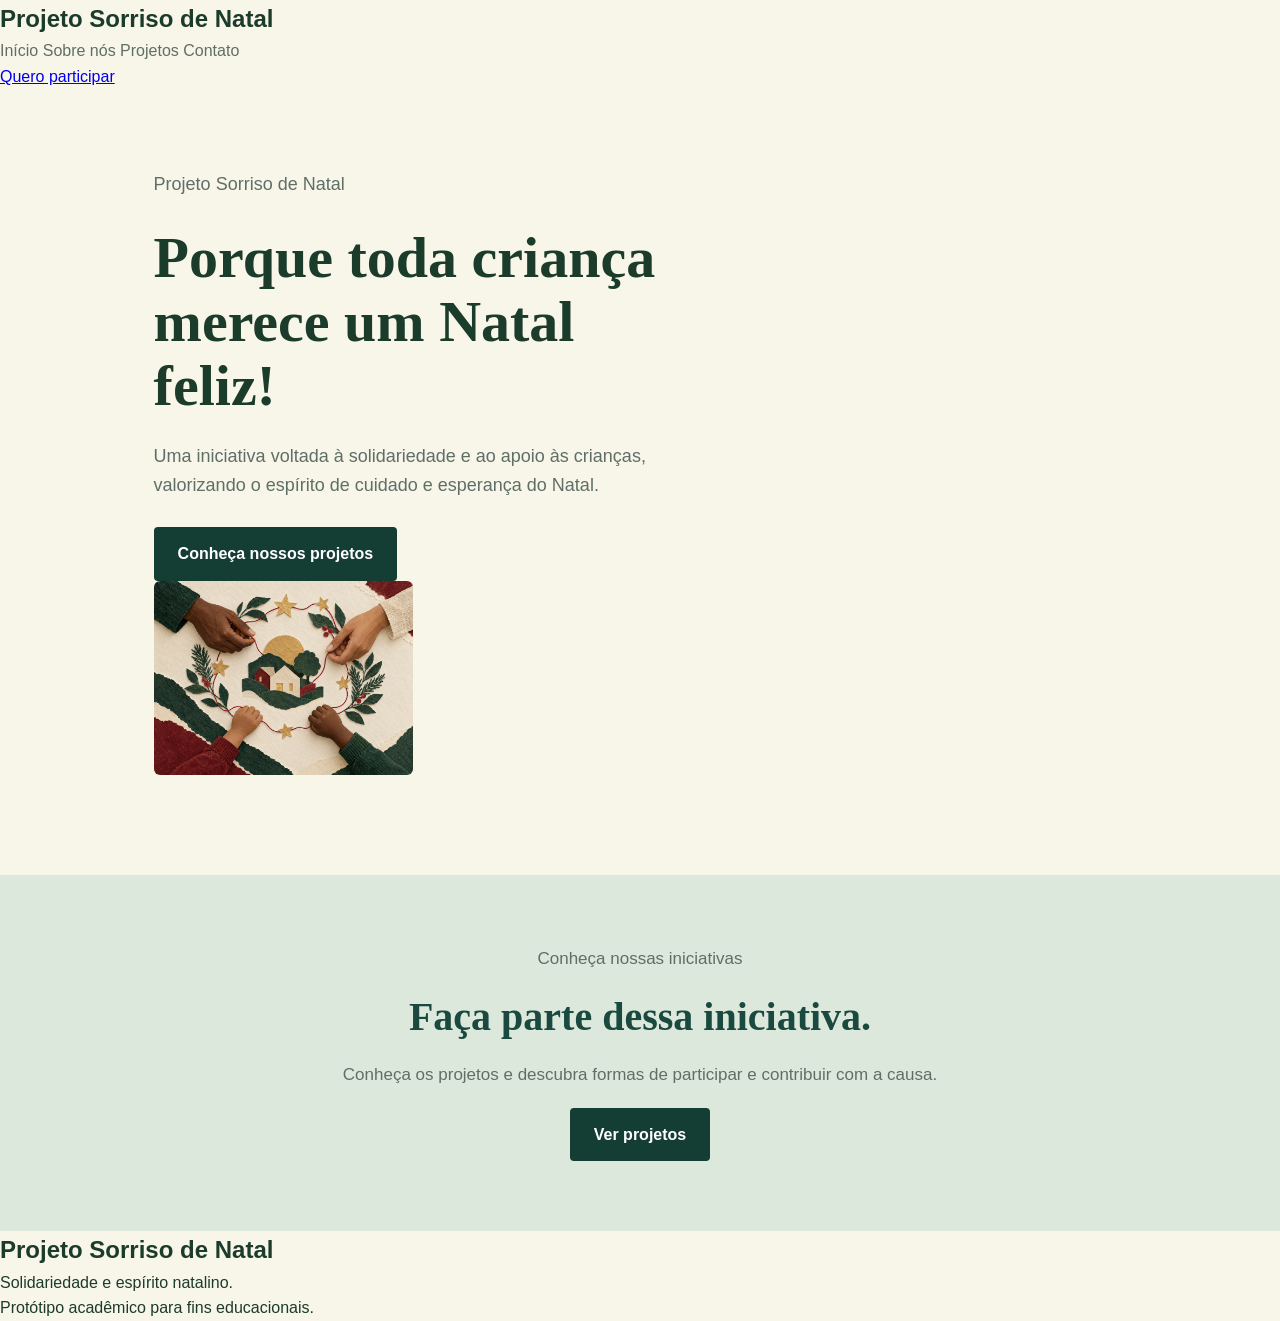
==== Trabalho do Marcelo/index.html @ 1d793633 "Add files via upload" ====
<!DOCTYPE html>
<html lang="en">
<head>
    <meta charset="UTF-8">
    <meta name="viewport" content="width=device-width, initial-scale=1.0">
    <title>Projeto Sorriso de Natal</title>
    <link rel="stylesheet" href="css/pagina.css">
</head>
<body>
    
    <header class="cabecalho">
        <div class="logo">
            <h2>Projeto Sorriso de Natal</h2>
        </div>

        <nav class="menu">
            <a href="index.html">Início</a>
            <a href="sobre.html">Sobre nós</a>
            <a href="projetos.html">Projetos</a>
            <a href="contato.html">Contato</a>
        </nav>

        <a href="contato.html" class="botao-ajuda">Quero participar</a>
    </header>

    <main>
        <section class="banner">

            <div class="banner-texto">
                
                <p class="subtitulo">Projeto Sorriso de Natal</p>

                <h1>Porque toda criança merece um Natal feliz!</h1>

                <p>Uma iniciativa voltada à solidariedade e ao apoio às crianças, valorizando o espírito de cuidado e esperança do Natal.</p>

                <a href="projetos.html" class="botao-principal">Conheça nossos projetos</a>

                <div class="banner-imagem"><img src="banner-natal.jpg" alt="Imagem relacionada ao Natal e à solidariedade"></div>
            </div>
        </section>

        <section class="chamada-projetos">

            <p class="subtitulo">Conheça nossas iniciativas</p>
            <h2>Faça parte dessa iniciativa.</h2>
            <p>Conheça os projetos e descubra formas de participar e contribuir com a causa.</p>

            <a href="projetos.html" class="botao-principal">Ver projetos</a>

        </section>
    </main>

    <footer class="rodape">

        <h2>Projeto Sorriso de Natal</h2>
        <p>Solidariedade e espírito natalino.</p>
        <p>Protótipo acadêmico para fins educacionais.</p>

    </footer>

</body>
</html>
---- Trabalho do Marcelo/css/pagina.css ----
*{
    margin: 0;
    padding: 0;
    box-sizing: border-box;
}

body{
    background-color: #f8f5e9;
    color: #1B3B2B;
    line-height: 1.6;
    font-family: 'DM Sans', Arial, sans-serif;
}

img{
    max-width: 100%;
    height: auto;
    display: block;
}


/*barra superior do site*/

.top-bar{
    background-color: #143d33;
    color: white;
    display: flex;
    justify-content: center;
    gap: 40px;
    padding: 8px 0;
    font-size: 11px;
    font-weight: 700;
}

.destaque{
    color: #e0b04a;
}


/*cabeçalhooo*/

.navbar{
    display: flex;
    align-items: center;
    padding: 12px 12%;
}

.logo img{
    height: 70px;
    width: auto;
}

nav{
    margin-left: auto;
}

nav ul{
    display: flex;
    gap: 32px;
    list-style: none;
}

nav a{
    text-decoration: none;
    color: #5f6f66;
    font-weight: 500;
    padding-bottom: 6px;
}

nav a.here{
    color: #143d33;
    border-bottom: 3px solid #c0444f;
}

.botao-participar{
    margin-left: 32px;
    padding: 14px 20px;
    border: 1px solid #c9c4b5;
    border-radius: 4px;
    color: #143d33;
    font-weight: 700;
    text-decoration: none;
}


/*banner principal*/

.banner{
    display: flex;
    align-items: center;
    justify-content: space-between;
    gap: 50px;
    padding: 80px 12% 100px;
}

.banner-texto{
    max-width: 540px;
}

.tagline{
    display: block;
    color: #c0444f;
    font-size: 13px;
    font-weight: 700;
    letter-spacing: 2px;
    margin-bottom: 24px;
}

.banner h1{
    font-family: 'Playfair Display', Georgia, serif;
    font-size: 58px;
    font-weight: 800;
    line-height: 1.1;
    margin-bottom: 24px;
}

.banner h1 span{
    color: #c0444f;
}

.banner-texto p{
    color: #5f6f66;
    font-size: 18px;
    margin-bottom: 28px;
}

.banner-imagem{
    width: 48%;
    max-width: 500px;
}

.banner-imagem img{
    width: 100%;
    border-radius: 6px;
}


/*botões e links*/

.botao-principal{
    display: inline-block;
    background-color: #143d33;
    color: white;
    text-decoration: none;
    padding: 14px 24px;
    border-radius: 4px;
    font-weight: 700;
}

.botao-principal:hover{
    background-color: #245c43;
}

.botao-participar:hover{
    background-color: #e9e5d9;
}

.link-sobre{
    display: inline-block;
    color: #c0444f;
    font-weight: 700;
    text-decoration: none;
    border-bottom: 1px solid #c0444f;
    padding-bottom: 4px;
}

.link-sobre:hover{
    color: #143d33;
    border-color: #143d33;
}


/*chamada para os projetos da ong*/

.chamada-projetos{
    background-color: #dde8dc;
    text-align: center;
    padding: 70px 12%;
}

.chamada-projetos h2{
    font-family: 'Playfair Display', Georgia, serif;
    color: #1a4a3f;
    font-size: 40px;
    line-height: 1.2;
    max-width: 750px;
    margin: 0 auto 20px;
}

.chamada-projetos p{
    color: #5f6f66;
    font-size: 17px;
    max-width: 650px;
    margin: 0 auto 20px;
}


/*mensagem institucional*/

.mensagem{
    padding: 80px 12%;
}

.mensagem-texto{
    max-width: 800px;
    margin: 0 auto;
    text-align: center;
}

.mensagem h2{
    font-family: 'Playfair Display', Georgia, serif;
    color: #1a4a3f;
    font-size: 42px;
    line-height: 1.2;
    margin-bottom: 24px;
}

.mensagem p{
    color: #5f6f66;
    font-size: 17px;
    margin-bottom: 24px;
}


/*rodape*/

.footer{
    background-color: #1a2d36;
    color: #f1ede0;
    padding: 56px 12% 24px;
}

.footer-topo{
    display: flex;
    gap: 64px;
    padding-bottom: 48px;
}

.footer-marca{
    margin-right: auto;
    max-width: 360px;
}

.footer-logo{
    display: inline-block;
    background-color: #f8f5e9;
    padding: 10px 16px;
    border-radius: 8px;
    margin-bottom: 16px;
}

.footer-logo img{
    height: 56px;
    width: auto;
}

.footer-frase{
    font-size: 14px;
    color: #c9d3cf;
}

.footer-coluna{
    min-width: 200px;
}

.footer-coluna h2{
    color: #e0b04a;
    font-size: 12px;
    letter-spacing: 2px;
    margin-bottom: 16px;
}

.footer-coluna ul{
    list-style: none;
}

.footer-coluna li,
.footer-coluna p{
    margin-bottom: 12px;
}

.footer-coluna a{
    color: #f1ede0;
    text-decoration: none;
}

.footer-coluna a:hover{
    color: #e0b04a;
}

.footer-base{
    display: flex;
    justify-content: space-between;
    border-top: 1px solid rgba(255, 255, 255, 0.15);
    padding-top: 24px;
    font-size: 13px;
    color: #9fb0a9;
}


/*acessibilidade do site*/

a:focus-visible{
    outline: 3px solid #c0444f;
    outline-offset: 4px;
}


/*responsividade*/

@media (max-width: 768px) {

    /*barra superior*/

    .top-bar{
        flex-direction: column;
        align-items: center;
        gap: 4px;
        padding: 10px 16px;
        text-align: center;
    }


    /*cabeçalho*/

    .navbar{
        flex-wrap: wrap;
        justify-content: center;
        gap: 16px;
        padding: 16px 6%;
    }

    .logo{
        width: 100%;
        display: flex;
        justify-content: center;
    }

    nav{
        margin-left: 0;
    }

    nav ul{
        gap: 20px;
    }

    .botao-participar{
        margin-left: 0;
    }


    /*banner*/

    .banner{
        flex-direction: column;
        text-align: center;
        gap: 35px;
        padding: 48px 6% 64px;
    }

    .banner-texto{
        max-width: 100%;
    }

    .banner h1{
        font-size: 38px;
    }

    .banner-texto p{
        font-size: 16px;
    }

    .banner-imagem{
        width: 100%;
        max-width: 500px;
    }


    /*chamada para projetos */

    .chamada-projetos{
        padding: 50px 6%;
    }

    .chamada-projetos h2{
        font-size: 30px;
    }

    .chamada-projetos p{
        font-size: 16px;
    }


    /*mensagem institucional*/

    .mensagem{
        padding: 55px 6%;
    }

    .mensagem h2 {
        font-size: 32px;
    }

    .mensagem p{
        font-size: 16px;
    }


    /*rodapé*/

    .footer{
        padding: 40px 6% 24px;
    }

    .footer-topo{
        flex-direction: column;
        gap: 32px;
    }

    .footer-base{
        flex-direction: column;
        gap: 8px;
    }
}
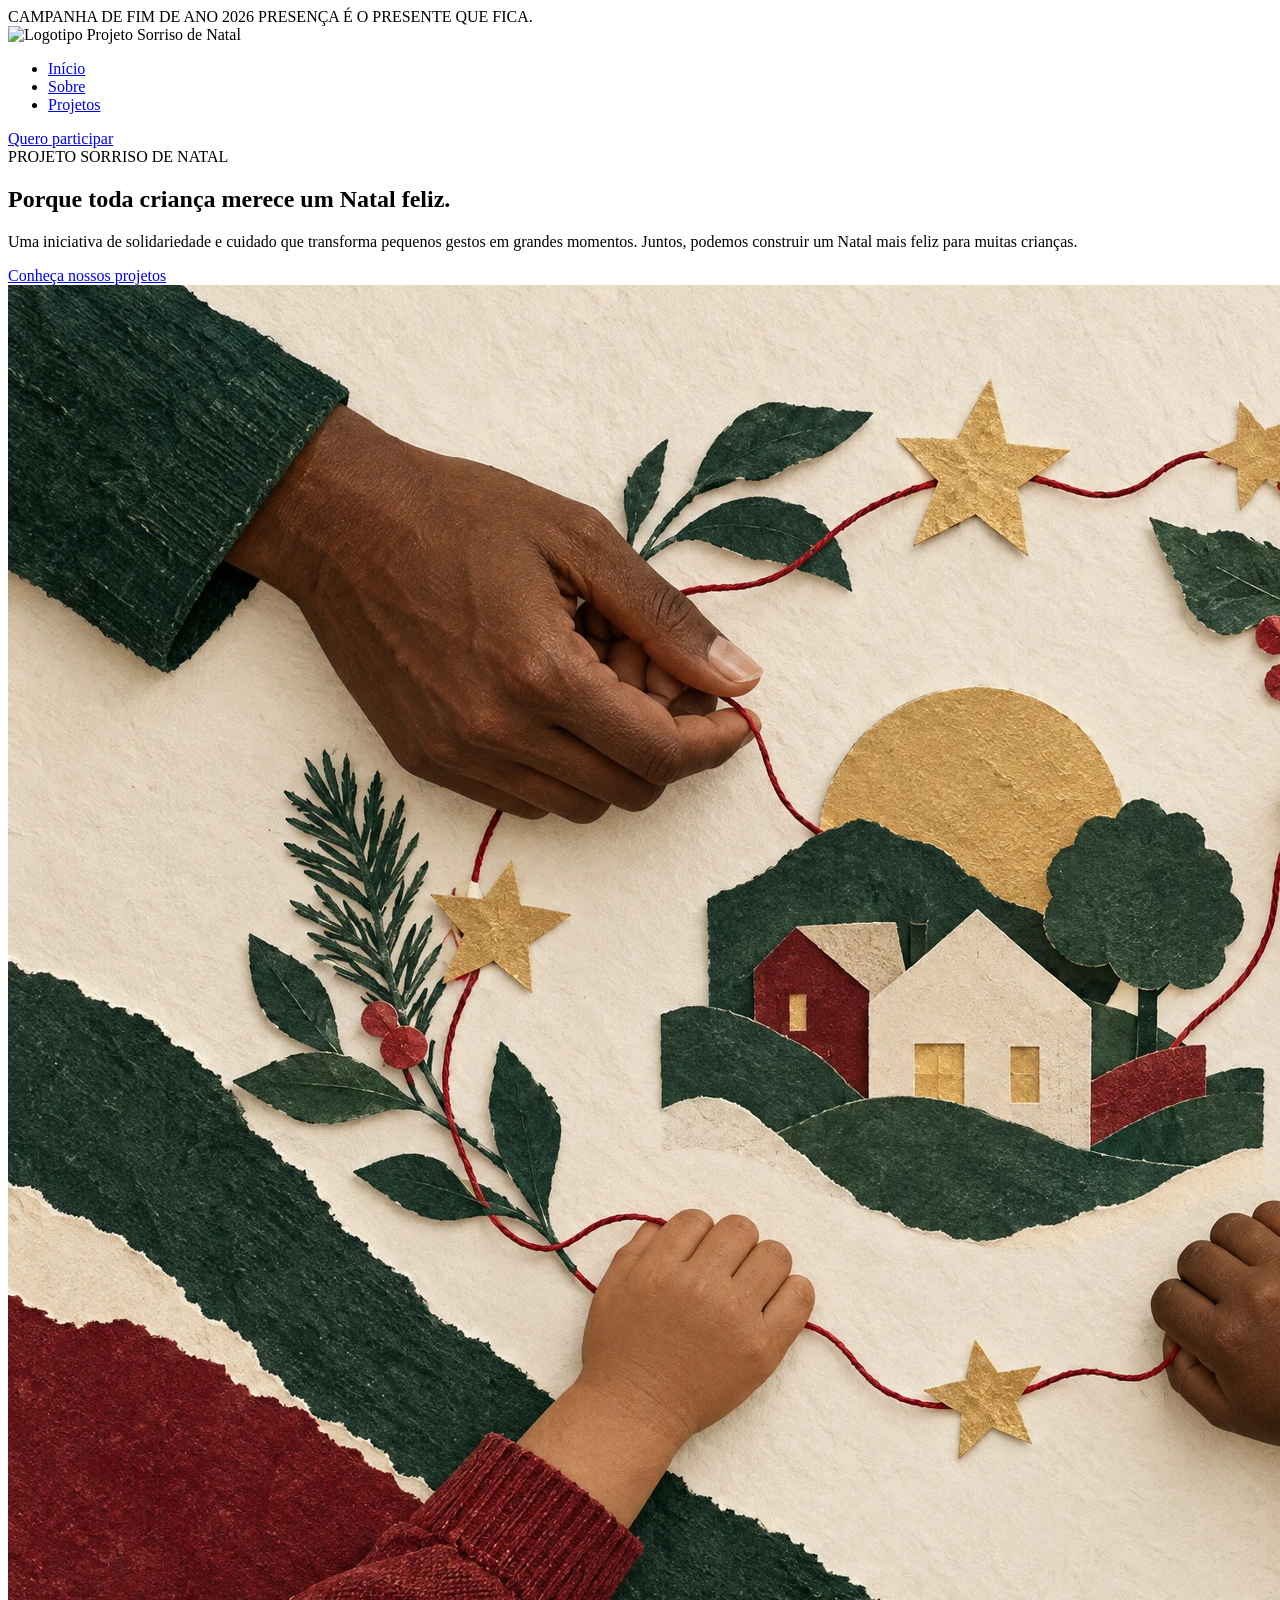
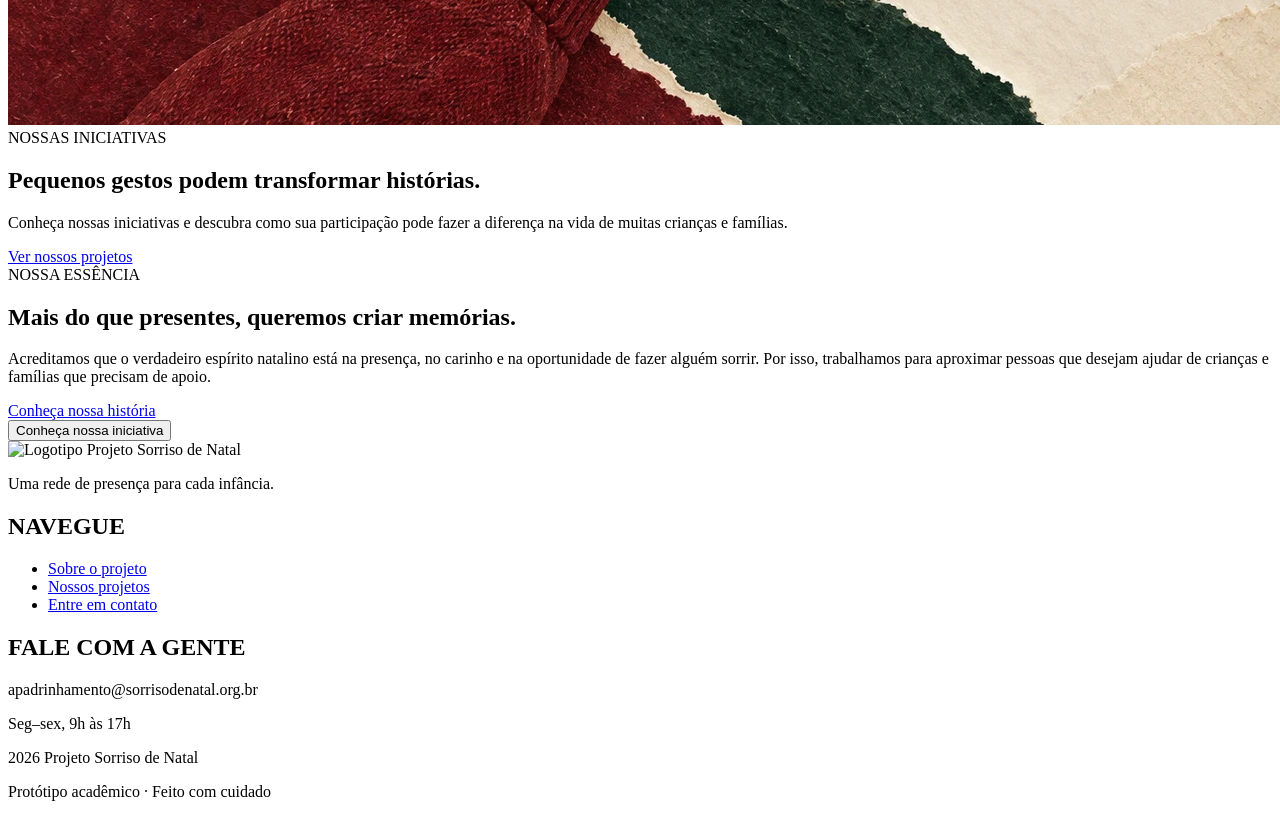
==== commit 161e0867: "Update index.html" ====
--- a/Trabalho do Marcelo/index.html
+++ b/Trabalho do Marcelo/index.html
@@ -1,63 +1,159 @@
 <!DOCTYPE html>
-<html lang="en">
+<html lang="pt-BR">
 <head>
     <meta charset="UTF-8">
     <meta name="viewport" content="width=device-width, initial-scale=1.0">
-    <title>Projeto Sorriso de Natal</title>
-    <link rel="stylesheet" href="css/pagina.css">
+    <title>Início - Projeto Sorriso de Natal</title>
+    
+    <!--fontes usadas no projeto-->
+    <link rel="preconnect" href="https://fonts.googleapis.com">
+    <link rel="preconnect" href="https://fonts.gstatic.com" crossorigin>
+    <link href="https://fonts.googleapis.com/css2?family=DM+Sans:wght@400;500;700&family=Playfair+Display:wght@700;800&display=swap" rel="stylesheet">
+   
+    <link rel="stylesheet" href="pagina.css">
 </head>
 <body>
-    
-    <header class="cabecalho">
+
+    <!--tirinha superior-->
+    <div class="top-bar">
+        <span>CAMPANHA DE FIM DE ANO 2026</span>
+        <span class="destaque">PRESENÇA É O PRESENTE QUE FICA.</span>
+    </div>
+
+    <!--cabeçalho-->
+    <header class="navbar">
         <div class="logo">
-            <h2>Projeto Sorriso de Natal</h2>
+            <img src="img/logo.png" alt="Logotipo Projeto Sorriso de Natal">
         </div>
 
-        <nav class="menu">
-            <a href="index.html">Início</a>
-            <a href="sobre.html">Sobre nós</a>
-            <a href="projetos.html">Projetos</a>
-            <a href="contato.html">Contato</a>
+        <nav>
+            <ul>
+                <li><a href="index.html" class="here">Início</a></li>
+                <li><a href="sobre.html">Sobre</a></li>
+                <li><a href="projetos.html">Projetos</a></li>
+            </ul>
         </nav>
 
-        <a href="contato.html" class="botao-ajuda">Quero participar</a>
+        <a href="contato.html" class="botao-participar">Quero participar</a>
     </header>
-
+    
     <main>
+        <!--banner principal -->
         <section class="banner">
 
             <div class="banner-texto">
-                
-                <p class="subtitulo">Projeto Sorriso de Natal</p>
+                <span class="tagline">PROJETO SORRISO DE NATAL</span>
+                <h1>
+                    Porque toda criança merece um
+                    <span>Natal feliz.</span>
+                </h1>
 
-                <h1>Porque toda criança merece um Natal feliz!</h1>
-
-                <p>Uma iniciativa voltada à solidariedade e ao apoio às crianças, valorizando o espírito de cuidado e esperança do Natal.</p>
+                <p>
+                    Uma iniciativa de solidariedade e cuidado que transforma
+                    pequenos gestos em grandes momentos. Juntos, podemos
+                    construir um Natal mais feliz para muitas crianças.
+                </p>
 
                 <a href="projetos.html" class="botao-principal">Conheça nossos projetos</a>
+            </div>
+            
+            <div class="banner-imagem">
+                <img src="banner-natal.jpg" alt="Imagem representando o Natal e a solidariedade com as crianças">
+            </div>
 
-                <div class="banner-imagem"><img src="banner-natal.jpg" alt="Imagem relacionada ao Natal e à solidariedade"></div>
-            </div>
+        </section>
+        <!--chamada dos projetos-->
+        <section class="chamada-projetos">
+
+            <span class="tagline">NOSSAS INICIATIVAS</span>
+
+            <h2>Pequenos gestos podem transformar histórias.</h2>
+
+            <p>
+                Conheça nossas iniciativas e descubra como sua participação
+                pode fazer a diferença na vida de muitas crianças e famílias.
+            </p>
+
+            <a href="projetos.html" class="botao-principal">Ver nossos projetos</a>
         </section>
 
-        <section class="chamada-projetos">
+        <!--mensagem institucional-->
+        <section class="mensagem">
 
-            <p class="subtitulo">Conheça nossas iniciativas</p>
-            <h2>Faça parte dessa iniciativa.</h2>
-            <p>Conheça os projetos e descubra formas de participar e contribuir com a causa.</p>
+            <div class="mensagem-texto">
+                <span class="tagline">NOSSA ESSÊNCIA</span>
+                
+                <h2>Mais do que presentes, queremos criar memórias.</h2>
 
-            <a href="projetos.html" class="botao-principal">Ver projetos</a>
+                <p>
+                    Acreditamos que o verdadeiro espírito natalino está
+                    na presença, no carinho e na oportunidade de fazer
+                    alguém sorrir. Por isso, trabalhamos para aproximar
+                    pessoas que desejam ajudar de crianças e famílias
+                    que precisam de apoio.
+                </p>
 
+                <a href="sobre.html" class="link-sobre">
+                    Conheça nossa história
+                </a>
+
+                <!--interação com js-->
+                <div class="informacao-extra">
+                    <button id="botao-informacao" type="button">Conheça nossa iniciativa</button>
+
+                    <p id="informacao-ong" style="display: none;">
+                        O Projeto Sorriso de Natal busca aproximar pessoas
+                        dispostas a ajudar de crianças e famílias que
+                        precisam de apoio, incentivando a solidariedade
+                        e a participação da comunidade.
+                    </p>
+                </div>
+            </div>
         </section>
     </main>
 
-    <footer class="rodape">
+    <!--rodape-->
+    <footer class="footer">
 
-        <h2>Projeto Sorriso de Natal</h2>
-        <p>Solidariedade e espírito natalino.</p>
-        <p>Protótipo acadêmico para fins educacionais.</p>
+        <div class="footer-topo">
+            <div class="footer-marca">
 
+                <div class="footer-logo"><img src="img/logo.png" alt="Logotipo Projeto Sorriso de Natal"></div>
+
+                <p class="footer-frase">
+                    Uma rede de presença para cada infância.
+                </p>
+            </div>
+
+            <div class="footer-coluna">
+                <h2>NAVEGUE</h2>
+                
+                <ul>
+                    <li><a href="sobre.html">Sobre o projeto</a></li>
+                    <li><a href="projetos.html">Nossos projetos</a></li>
+                    <li><a href="contato.html">Entre em contato</a></li>
+                </ul>
+            </div>
+
+            <div class="footer-coluna">
+
+                <h2>FALE COM A GENTE</h2>
+
+                <p>apadrinhamento@sorrisodenatal.org.br</p>
+                <p>Seg–sex, 9h às 17h</p>
+
+            </div>
+        </div>
+
+        <div class="footer-base">
+
+            <p>2026 Projeto Sorriso de Natal</p>
+            <p>Protótipo acadêmico · Feito com cuidado</p>
+
+        </div>
     </footer>
 
+    <script src="pagina.js"></script>
+
 </body>
-</html>+</html>
